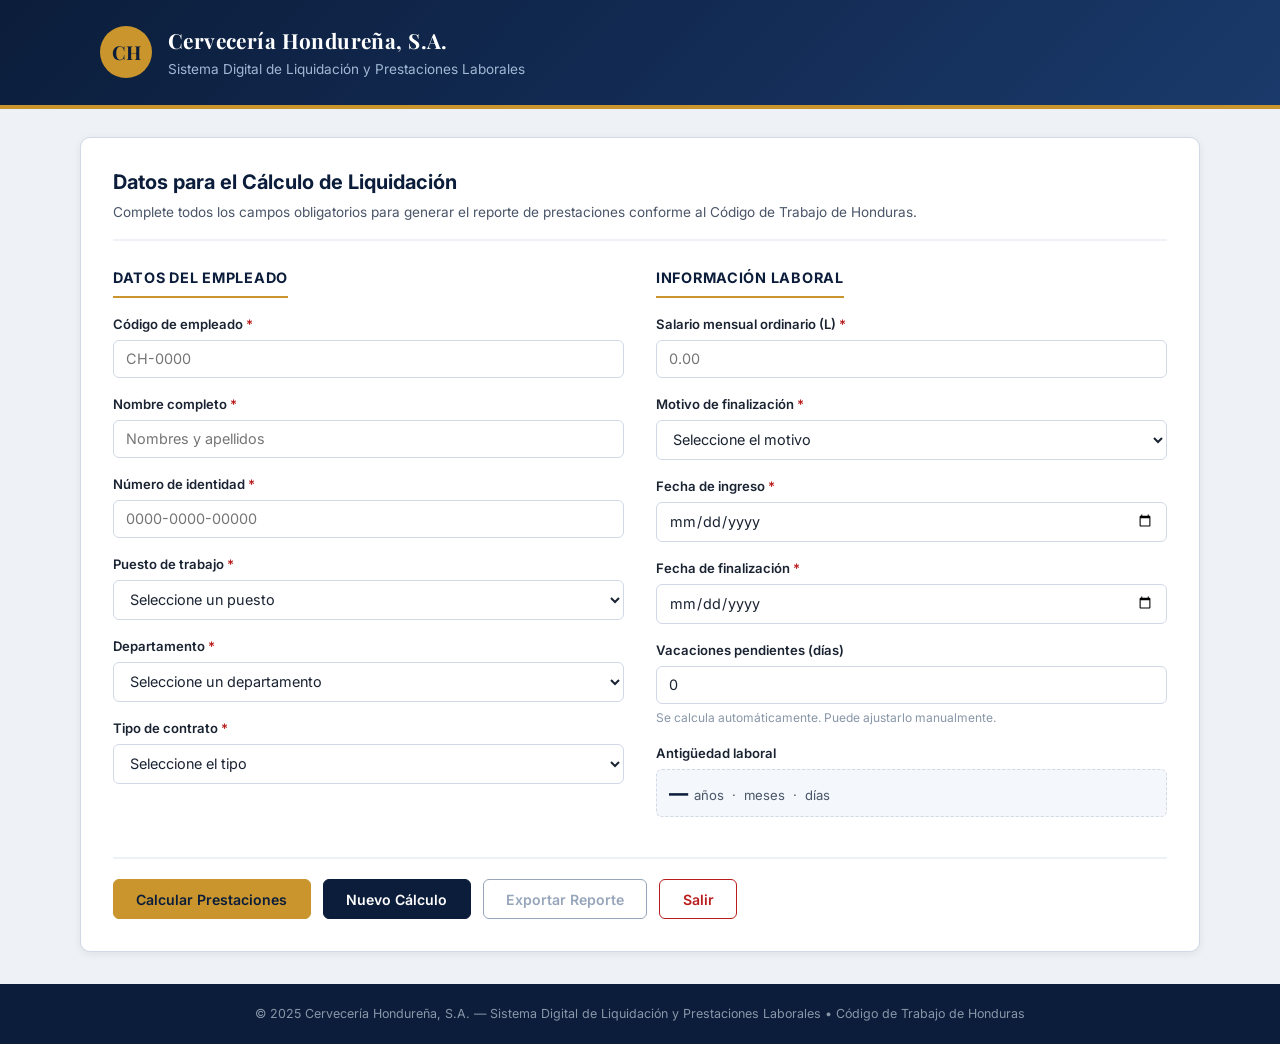
==== index.html @ f6d6a1b6 "feat: sistema completo de liquidación y prestaciones laborales" ====
<!DOCTYPE html>
<html lang="es">
<head>
  <meta charset="UTF-8">
  <meta name="viewport" content="width=device-width, initial-scale=1.0">
  <title>Sistema Digital de Liquidación y Prestaciones Laborales</title>
  <link rel="preconnect" href="https://fonts.googleapis.com">
  <link rel="preconnect" href="https://fonts.gstatic.com" crossorigin>
  <link href="https://fonts.googleapis.com/css2?family=Inter:wght@300;400;500;600;700;800&family=Playfair+Display:wght@600;700&display=swap" rel="stylesheet">
  <link rel="stylesheet" href="css/styles.css">
</head>
<body>

  <!-- ENCABEZADO CORPORATIVO -->
  <header class="header" id="header">
    <div class="container">
      <div class="header__inner">
        <div class="header__logo-area">
          <div class="header__logo-icon">CH</div>
          <div>
            <h1 class="header__company">Cervecería Hondureña, S.A.</h1>
            <p class="header__slogan">Sistema Digital de Liquidación y Prestaciones Laborales</p>
          </div>
        </div>
      </div>
    </div>
  </header>

  <main class="main container">

    <!-- FORMULARIO PRINCIPAL -->
    <section class="form-section" id="formSection">
      <div class="form-section__header">
        <h2>Datos para el Cálculo de Liquidación</h2>
        <p>Complete todos los campos obligatorios para generar el reporte de prestaciones conforme al Código de Trabajo de Honduras.</p>
      </div>

      <form id="liquidacionForm" novalidate>
        <div class="form-grid">

          <!-- COLUMNA 1: Datos del Empleado -->
          <div class="form-column">
            <h3 class="form-column__title">Datos del Empleado</h3>

            <div class="form-group">
              <label for="codigo">Código de empleado <span class="required">*</span></label>
              <input type="text" id="codigo" placeholder="CH-0000" required>
            </div>

            <div class="form-group">
              <label for="nombre">Nombre completo <span class="required">*</span></label>
              <input type="text" id="nombre" placeholder="Nombres y apellidos" required>
            </div>

            <div class="form-group">
              <label for="identidad">Número de identidad <span class="required">*</span></label>
              <input type="text" id="identidad" placeholder="0000-0000-00000" required>
            </div>

            <div class="form-group">
              <label for="puesto">Puesto de trabajo <span class="required">*</span></label>
              <select id="puesto" required>
                <option value="">Seleccione un puesto</option>
                <option value="Operador de Planta">Operador de Planta</option>
                <option value="Analista de Logística">Analista de Logística</option>
                <option value="Supervisor de Ventas">Supervisor de Ventas</option>
                <option value="Coordinador de Producción">Coordinador de Producción</option>
                <option value="Técnico de Mantenimiento">Técnico de Mantenimiento</option>
                <option value="Jefe de Distribución">Jefe de Distribución</option>
                <option value="Asistente Administrativo">Asistente Administrativo</option>
                <option value="Gerente de Planta">Gerente de Planta</option>
              </select>
            </div>

            <div class="form-group">
              <label for="departamento">Departamento <span class="required">*</span></label>
              <select id="departamento" required>
                <option value="">Seleccione un departamento</option>
                <option value="Producción">Producción</option>
                <option value="Distribución">Distribución</option>
                <option value="Administración">Administración</option>
                <option value="Ventas">Ventas</option>
                <option value="Recursos Humanos">Recursos Humanos</option>
                <option value="Logística">Logística</option>
              </select>
            </div>

            <div class="form-group">
              <label for="contrato">Tipo de contrato <span class="required">*</span></label>
              <select id="contrato" required>
                <option value="">Seleccione el tipo</option>
                <option value="Indefinido">Indefinido</option>
                <option value="Plazo Fijo">Plazo Fijo</option>
                <option value="Por Obra">Por Obra</option>
                <option value="Período de Prueba">Período de Prueba</option>
              </select>
            </div>
          </div>

          <!-- COLUMNA 2: Información Laboral -->
          <div class="form-column">
            <h3 class="form-column__title">Información Laboral</h3>

            <div class="form-group">
              <label for="salario">Salario mensual ordinario (L) <span class="required">*</span></label>
              <input type="number" id="salario" min="1" step="0.01" placeholder="0.00" required>
            </div>

            <div class="form-group">
              <label for="motivo">Motivo de finalización <span class="required">*</span></label>
              <select id="motivo" required>
                <option value="">Seleccione el motivo</option>
                <option value="Despido injustificado">Despido Injustificado</option>
                <option value="Renuncia">Renuncia Voluntaria</option>
                <option value="Mutuo acuerdo">Mutuo Acuerdo</option>
              </select>
            </div>

            <div class="form-group">
              <label for="fechaIngreso">Fecha de ingreso <span class="required">*</span></label>
              <input type="date" id="fechaIngreso" required>
            </div>

            <div class="form-group">
              <label for="fechaFin">Fecha de finalización <span class="required">*</span></label>
              <input type="date" id="fechaFin" required>
            </div>

            <div class="form-group">
              <label for="vacPendientes">Vacaciones pendientes (días)</label>
              <input type="number" id="vacPendientes" min="0" step="1" value="0" placeholder="0">
              <span class="form-help">Se calcula automáticamente. Puede ajustarlo manualmente.</span>
            </div>

            <div class="form-group">
              <label>Antigüedad laboral</label>
              <div class="antiguedad-display" id="antiguedadDisplay">
                <span class="antiguedad-display__value">—</span>
                <span class="antiguedad-display__label">años &nbsp;·&nbsp; meses &nbsp;·&nbsp; días</span>
              </div>
            </div>
          </div>
        </div>

        <!-- BARRA DE BOTONES -->
        <div class="form-actions">
          <button type="button" class="btn btn--primary" id="btnCalcular">Calcular Prestaciones</button>
          <button type="button" class="btn btn--secondary" id="btnNuevo">Nuevo Cálculo</button>
          <button type="button" class="btn btn--outline" id="btnExportar" disabled>Exportar Reporte</button>
          <button type="button" class="btn btn--danger" id="btnSalir">Salir</button>
        </div>
      </form>
    </section>

    <!-- REPORTE DE LIQUIDACIÓN -->
    <section class="reporte-section" id="reporteSection" style="display:none;">
      <div class="reporte" id="reporteContent">

        <!-- MEMBRETE / ENCABEZADO DEL REPORTE -->
        <div class="reporte__header">
          <div class="reporte__brand">
            <div class="reporte__logo">CH</div>
            <div>
              <h2>Cervecería Hondureña, S.A.</h2>
              <p>Liquidación de Prestaciones Laborales</p>
            </div>
          </div>
          <div class="reporte__folio" id="reporteFolio"></div>
        </div>

        <!-- DATOS DEL TRABAJADOR -->
        <div class="reporte__datos">
          <table class="reporte__table reporte__table--datos">
            <tr>
              <th>Código</th>
              <td id="rCodigo"></td>
              <th>Nombre</th>
              <td id="rNombre"></td>
            </tr>
            <tr>
              <th>Identidad</th>
              <td id="rIdentidad"></td>
              <th>Puesto</th>
              <td id="rPuesto"></td>
            </tr>
            <tr>
              <th>Departamento</th>
              <td id="rDepartamento"></td>
              <th>Contrato</th>
              <td id="rContrato"></td>
            </tr>
            <tr>
              <th>Motivo de finalización</th>
              <td id="rMotivo"></td>
              <th>Antigüedad</th>
              <td id="rAntiguedad"></td>
            </tr>
            <tr>
              <th>Salario Mensual</th>
              <td id="rSalario"></td>
              <th>Vac. pendientes</th>
              <td id="rVacPend"></td>
            </tr>
          </table>
        </div>

        <!-- DETALLE DE CÁLCULOS -->
        <div class="reporte__detalle">
          <h3 class="reporte__subtitle">Detalle de Prestaciones Calculadas</h3>
          <table class="reporte__table reporte__table--calc" id="tablaCalculos">
            <thead>
              <tr>
                <th style="width:40%;">Concepto</th>
                <th style="width:38%;">Fórmula aplicada</th>
                <th style="width:22%;">Monto (L)</th>
              </tr>
            </thead>
            <tbody id="tbodyCalculos">
              <!-- generado por JS -->
            </tbody>
            <tfoot>
              <tr class="reporte__total-row">
                <td colspan="2"><strong>TOTAL GENERAL</strong></td>
                <td id="totalGeneral"><strong>L 0.00</strong></td>
              </tr>
            </tfoot>
          </table>
        </div>

        <!-- PIE DE FIRMAS -->
        <div class="reporte__firmas">
          <div class="reporte__firma">
            <span class="reporte__linea"></span>
            <p>Firma del Empleado</p>
          </div>
          <div class="reporte__firma">
            <span class="reporte__linea"></span>
            <p>Firma del Representante Legal</p>
          </div>
          <div class="reporte__firma">
            <span class="reporte__linea"></span>
            <p>Sello de la Empresa</p>
          </div>
        </div>

      </div>

      <!-- BOTONES DEL REPORTE -->
      <div class="reporte__actions">
        <button type="button" class="btn btn--primary" onclick="window.print()">Imprimir Reporte</button>
        <button type="button" class="btn btn--outline" id="btnExportar2">Exportar como texto</button>
      </div>
    </section>

  </main>

  <!-- PIE DE PÁGINA -->
  <footer class="footer">
    <div class="container">
      <p>&copy; 2025 Cervecería Hondureña, S.A. &mdash; Sistema Digital de Liquidación y Prestaciones Laborales &bull; Código de Trabajo de Honduras</p>
    </div>
  </footer>

  <!-- MODAL DE CONFIRMACIÓN (OCULTO) -->
  <div class="modal-overlay" id="modalOverlay" style="display:none;">
    <div class="modal">
      <div class="modal__icon">&#9888;</div>
      <h3 class="modal__title" id="modalTitle">Confirmar</h3>
      <p class="modal__message" id="modalMessage">¿Está seguro de que desea continuar?</p>
      <div class="modal__actions">
        <button type="button" class="btn btn--secondary" id="modalCancel">Cancelar</button>
        <button type="button" class="btn btn--primary" id="modalConfirm">Aceptar</button>
      </div>
    </div>
  </div>

  <script src="js/script.js"></script>
</body>
</html>
---- css/styles.css ----
/* ===================================================================
   SISTEMA DIGITAL DE LIQUIDACIÓN Y PRESTACIONES LABORALES
   Cervecería Hondureña, S.A.
   Estilos corporativos — CSS3 puro
   =================================================================== */

/* ---- RESET & BASE ---- */
*,
*::before,
*::after {
  margin: 0;
  padding: 0;
  box-sizing: border-box;
}

html {
  font-size: 16px;
  scroll-behavior: smooth;
}

body {
  font-family: "Inter", system-ui, -apple-system, "Segoe UI", Roboto, Arial, sans-serif;
  background: #eef1f5;
  color: #1a2332;
  line-height: 1.6;
  min-height: 100vh;
  display: flex;
  flex-direction: column;
}

/* ---- VARIABLES ---- */
:root {
  --navy:       #0b1d3a;
  --navy-light: #1a3a6b;
  --gold:       #c9952c;
  --gold-light: #e8c468;
  --gold-bg:    #fdf6e3;
  --bg:         #eef1f5;
  --white:      #ffffff;
  --text:       #1a2332;
  --text-soft:  #4a5568;
  --text-muted: #8896a8;
  --border:     #d1d9e6;
  --danger:     #b91c1c;
  --success:    #1e7e34;
  --radius:     10px;
  --shadow:     0 2px 8px rgba(0,0,0,.07);
  --shadow-lg:  0 8px 30px rgba(0,0,0,.10);
}

/* ---- CONTAINER ---- */
.container {
  width: 100%;
  max-width: 1120px;
  margin: 0 auto;
  padding: 0 1.25rem;
}

/* ---- HEADER ---- */
.header {
  background: linear-gradient(135deg, #0b1d3a 0%, #122a52 50%, #1a3a6b 100%);
  color: #fff;
  padding: 1.5rem 0;
  border-bottom: 4px solid var(--gold);
}

.header__inner {
  display: flex;
  align-items: center;
  justify-content: space-between;
}

.header__logo-area {
  display: flex;
  align-items: center;
  gap: 1rem;
}

.header__logo-icon {
  width: 52px;
  height: 52px;
  background: var(--gold);
  color: var(--navy);
  font-family: "Playfair Display", Georgia, serif;
  font-weight: 700;
  font-size: 1.2rem;
  display: flex;
  align-items: center;
  justify-content: center;
  border-radius: 50%;
  flex-shrink: 0;
}

.header__company {
  font-family: "Playfair Display", Georgia, serif;
  font-size: 1.3rem;
  font-weight: 700;
  letter-spacing: .02em;
}

.header__slogan {
  font-size: .85rem;
  color: #a0b8d4;
  font-weight: 400;
  margin-top: .1rem;
}

/* ---- MAIN ---- */
.main {
  flex: 1;
  padding: 1.75rem 1.25rem 2rem;
  max-width: 1160px;
}

/* ---- FORM SECTION ---- */
.form-section {
  background: var(--white);
  border-radius: var(--radius);
  box-shadow: var(--shadow);
  border: 1px solid var(--border);
  padding: 1.75rem 2rem 2rem;
}

.form-section__header {
  margin-bottom: 1.5rem;
  padding-bottom: 1rem;
  border-bottom: 2px solid #eef1f5;
}

.form-section__header h2 {
  font-size: 1.25rem;
  font-weight: 700;
  color: var(--navy);
}

.form-section__header p {
  font-size: .85rem;
  color: var(--text-soft);
  margin-top: .25rem;
}

/* ---- FORM GRID ---- */
.form-grid {
  display: grid;
  grid-template-columns: 1fr 1fr;
  gap: 2rem;
}

.form-column__title {
  font-size: .9rem;
  font-weight: 700;
  color: var(--navy);
  text-transform: uppercase;
  letter-spacing: .05em;
  margin-bottom: 1rem;
  padding-bottom: .4rem;
  border-bottom: 2px solid var(--gold);
  display: inline-block;
}

/* ---- FORM GROUP ---- */
.form-group {
  margin-bottom: 1rem;
}

.form-group label {
  display: block;
  font-size: .82rem;
  font-weight: 600;
  color: var(--text);
  margin-bottom: .3rem;
}

.required { color: var(--danger); }

.form-group input,
.form-group select {
  width: 100%;
  padding: .6rem .75rem;
  font-size: .9rem;
  font-family: inherit;
  color: var(--text);
  background: var(--white);
  border: 1.5px solid var(--border);
  border-radius: 6px;
  transition: border-color .2s, box-shadow .2s;
  outline: none;
}

.form-group input:focus,
.form-group select:focus {
  border-color: var(--gold);
  box-shadow: 0 0 0 3px rgba(201, 149, 44, .15);
}

.form-group input.error,
.form-group select.error {
  border-color: var(--danger);
  box-shadow: 0 0 0 3px rgba(185, 28, 28, .12);
}

.form-help {
  display: block;
  font-size: .75rem;
  color: var(--text-muted);
  margin-top: .25rem;
}

/* ---- ANTIGÜEDAD DISPLAY ---- */
.antiguedad-display {
  background: #f4f7fb;
  border: 1.5px dashed var(--border);
  border-radius: 6px;
  padding: .5rem .75rem;
  display: flex;
  align-items: baseline;
  gap: .4rem;
}

.antiguedad-display__value {
  font-size: 1.2rem;
  font-weight: 800;
  color: var(--navy);
}

.antiguedad-display__label {
  font-size: .82rem;
  color: var(--text-soft);
}

/* ---- BUTTONS ---- */
.btn {
  display: inline-flex;
  align-items: center;
  justify-content: center;
  gap: .4rem;
  padding: .65rem 1.4rem;
  font-family: inherit;
  font-size: .88rem;
  font-weight: 600;
  border-radius: 6px;
  border: 1.5px solid transparent;
  cursor: pointer;
  transition: background .2s, border-color .2s, opacity .2s, transform .1s;
  user-select: none;
}

.btn:active {
  transform: scale(.97);
}

.btn--primary {
  background: var(--gold);
  color: var(--navy);
  border-color: var(--gold);
}

.btn--primary:hover {
  background: #d4a53a;
  border-color: #d4a53a;
}

.btn--secondary {
  background: var(--navy);
  color: #fff;
  border-color: var(--navy);
}

.btn--secondary:hover {
  background: #122a52;
}

.btn--outline {
  background: transparent;
  color: var(--navy-light);
  border-color: var(--navy-light);
}

.btn--outline:hover {
  background: #f0f4fa;
}

.btn--danger {
  background: transparent;
  color: var(--danger);
  border-color: var(--danger);
}

.btn--danger:hover {
  background: #fef2f2;
}

.btn:disabled {
  opacity: .45;
  cursor: not-allowed;
  transform: none;
}

.form-actions {
  display: flex;
  flex-wrap: wrap;
  gap: .75rem;
  margin-top: 1.5rem;
  padding-top: 1.25rem;
  border-top: 2px solid #eef1f5;
}

/* ---- REPORTE ---- */
.reporte-section {
  margin-top: 2rem;
}

.reporte {
  background: var(--white);
  border-radius: var(--radius);
  box-shadow: var(--shadow-lg);
  border: 1px solid var(--border);
  padding: 2rem 2.25rem;
}

.reporte__header {
  display: flex;
  justify-content: space-between;
  align-items: center;
  gap: 1rem;
  padding-bottom: 1.25rem;
  margin-bottom: 1.25rem;
  border-bottom: 3px double var(--gold);
}

.reporte__brand {
  display: flex;
  align-items: center;
  gap: 1rem;
}

.reporte__logo {
  width: 56px;
  height: 56px;
  background: var(--gold);
  color: var(--navy);
  font-family: "Playfair Display", Georgia, serif;
  font-weight: 700;
  font-size: 1.3rem;
  display: flex;
  align-items: center;
  justify-content: center;
  border-radius: 50%;
  flex-shrink: 0;
}

.reporte__brand h2 {
  font-family: "Playfair Display", Georgia, serif;
  font-size: 1.15rem;
  font-weight: 700;
  color: var(--navy);
}

.reporte__brand p {
  font-size: .8rem;
  color: var(--text-soft);
}

.reporte__folio {
  font-size: .78rem;
  color: var(--text-muted);
  text-align: right;
  white-space: nowrap;
}

/* ---- TABLAS DEL REPORTE ---- */
.reporte__table {
  width: 100%;
  border-collapse: collapse;
  font-size: .85rem;
}

.reporte__table--datos th,
.reporte__table--datos td {
  padding: .35rem .6rem;
  text-align: left;
  vertical-align: top;
}

.reporte__table--datos th {
  font-weight: 600;
  color: var(--text-muted);
  width: 14%;
}

.reporte__table--datos td {
  color: var(--text);
  font-weight: 500;
  width: 36%;
}

.reporte__datos {
  margin-bottom: 1.5rem;
  padding-bottom: 1rem;
  border-bottom: 1px solid #eef1f5;
}

.reporte__subtitle {
  font-size: 1rem;
  font-weight: 700;
  color: var(--navy);
  margin-bottom: .75rem;
}

.reporte__table--calc {
  border: 1px solid var(--border);
  border-radius: 6px;
  overflow: hidden;
}

.reporte__table--calc thead {
  background: var(--navy);
  color: #fff;
}

.reporte__table--calc th {
  padding: .6rem .75rem;
  font-size: .78rem;
  font-weight: 600;
  text-transform: uppercase;
  letter-spacing: .04em;
  text-align: left;
}

.reporte__table--calc td {
  padding: .55rem .75rem;
  border-bottom: 1px solid #eef1f5;
  vertical-align: top;
}

.reporte__table--calc tbody tr:last-child td {
  border-bottom: none;
}

.reporte__table--calc tbody tr:hover {
  background: #fafbfc;
}

.reporte__total-row td {
  background: var(--gold-bg);
  font-size: .95rem;
  padding: .65rem .75rem;
  border-top: 2px solid var(--gold);
  color: var(--navy);
}

.reporte__total-row td:last-child {
  font-size: 1.1rem;
}

/* ---- FIRMAS ---- */
.reporte__firmas {
  display: grid;
  grid-template-columns: repeat(3, 1fr);
  gap: 2rem;
  margin-top: 2.5rem;
  padding-top: 1rem;
}

.reporte__firma {
  text-align: center;
}

.reporte__linea {
  display: block;
  border-top: 1.5px solid var(--text);
  margin-bottom: .4rem;
  width: 80%;
  margin-left: auto;
  margin-right: auto;
}

.reporte__firma p {
  font-size: .78rem;
  color: var(--text-soft);
}

.reporte__actions {
  display: flex;
  flex-wrap: wrap;
  gap: .75rem;
  margin-top: 1.25rem;
  justify-content: flex-end;
}

/* ---- FOOTER ---- */
.footer {
  background: var(--navy);
  color: #8896a8;
  text-align: center;
  padding: 1.25rem 0;
  font-size: .78rem;
  margin-top: auto;
}

/* ---- MODAL ---- */
.modal-overlay {
  position: fixed;
  inset: 0;
  background: rgba(0, 0, 0, .45);
  display: flex;
  align-items: center;
  justify-content: center;
  z-index: 999;
  padding: 1rem;
}

.modal {
  background: var(--white);
  border-radius: var(--radius);
  padding: 2rem 2.25rem 1.5rem;
  max-width: 420px;
  width: 100%;
  box-shadow: var(--shadow-lg);
  text-align: center;
}

.modal__icon {
  font-size: 2.5rem;
  margin-bottom: .5rem;
}

.modal__title {
  font-size: 1.15rem;
  font-weight: 700;
  color: var(--navy);
  margin-bottom: .5rem;
}

.modal__message {
  font-size: .9rem;
  color: var(--text-soft);
  margin-bottom: 1.5rem;
}

.modal__actions {
  display: flex;
  gap: .75rem;
  justify-content: center;
}

/* ---- PRINT ---- */
@media print {
  body {
    background: #fff;
  }

  .header,
  .form-section,
  .form-actions,
  .reporte__actions,
  .footer {
    display: none !important;
  }

  .reporte-section {
    display: block !important;
    margin: 0;
    padding: 0;
  }

  .reporte {
    box-shadow: none;
    border: none;
    padding: .5in;
  }

  .reporte__table--calc thead {
    background: #0b1d3a !important;
    color: #fff !important;
    -webkit-print-color-adjust: exact;
    print-color-adjust: exact;
  }

  .reporte__total-row td {
    background: #fdf6e3 !important;
    -webkit-print-color-adjust: exact;
    print-color-adjust: exact;
  }
}

/* ---- RESPONSIVE ---- */
@media (max-width: 820px) {
  .form-grid {
    grid-template-columns: 1fr;
    gap: 1rem;
  }

  .reporte {
    padding: 1.25rem;
  }

  .reporte__firmas {
    grid-template-columns: 1fr 1fr;
  }

  .form-actions {
    flex-direction: column;
  }

  .form-actions .btn {
    width: 100%;
  }
}

@media (max-width: 540px) {
  .header__company {
    font-size: 1rem;
  }

  .header__slogan {
    font-size: .75rem;
  }

  .header__logo-icon {
    width: 42px;
    height: 42px;
    font-size: 1rem;
  }

  .form-section {
    padding: 1rem;
  }

  .reporte__header {
    flex-direction: column;
    align-items: flex-start;
  }

  .reporte__firmas {
    grid-template-columns: 1fr;
    gap: 1.25rem;
  }

  .reporte__table--calc th,
  .reporte__table--calc td {
    font-size: .75rem;
    padding: .4rem .5rem;
  }
}
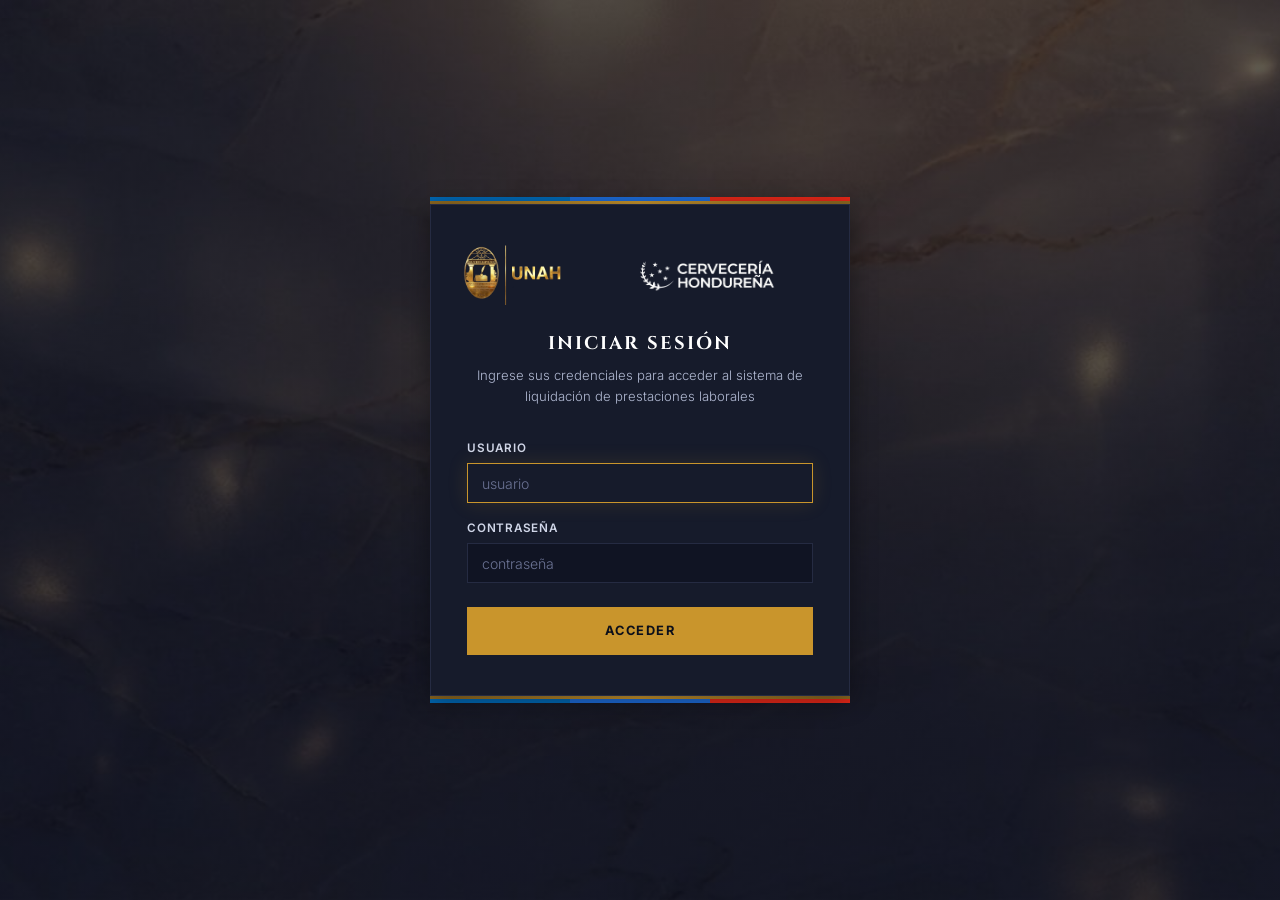
==== commit b2ed8c7f: "Mejora interfaz: diseño BMW M, modo oscuro, login, patrocinadores, animaciones" ====
--- a/index.html
+++ b/index.html
@@ -1,30 +1,50 @@
 <!DOCTYPE html>
-<html lang="es">
+<html lang="es" data-theme="dark">
 <head>
   <meta charset="UTF-8">
   <meta name="viewport" content="width=device-width, initial-scale=1.0">
   <title>Sistema Digital de Liquidación y Prestaciones Laborales</title>
   <link rel="preconnect" href="https://fonts.googleapis.com">
   <link rel="preconnect" href="https://fonts.gstatic.com" crossorigin>
-  <link href="https://fonts.googleapis.com/css2?family=Inter:wght@300;400;500;600;700;800&family=Playfair+Display:wght@600;700&display=swap" rel="stylesheet">
+  <link href="https://fonts.googleapis.com/css2?family=Cinzel:wght@600;700&family=Inter:wght@300;400;600;700;800&display=swap" rel="stylesheet">
   <link rel="stylesheet" href="css/styles.css">
+  <script>if (localStorage.getItem("ch-logged") !== "true") { window.location.replace("login.html"); }</script>
 </head>
 <body>
+
+  <!-- M STRIPE DIVIDER (TOP) -->
+  <div class="m-stripe">
+    <span></span><span></span><span></span>
+  </div>
+
+  <!-- GOLD ACCENT BAR -->
+  <div class="gold-bar"></div>
 
   <!-- ENCABEZADO CORPORATIVO -->
   <header class="header" id="header">
     <div class="container">
       <div class="header__inner">
-        <div class="header__logo-area">
-          <div class="header__logo-icon">CH</div>
-          <div>
-            <h1 class="header__company">Cervecería Hondureña, S.A.</h1>
-            <p class="header__slogan">Sistema Digital de Liquidación y Prestaciones Laborales</p>
-          </div>
+        <div class="header__left">
+          <a href="https://www.unah.edu.hn" target="_blank" rel="noopener">
+            <img src="img/logo_UNAH.png" alt="UNAH" class="header__logo-img">
+          </a>
+        </div>
+        <div class="header__center">
+          <h1 class="header__company">Cervecería Hondureña, S.A.</h1>
+          <p class="header__slogan">Sistema Digital de Liquidación y Prestaciones Laborales</p>
+        </div>
+        <div class="header__right">
+          <a href="https://www.cerveceriahondurena.com" target="_blank" rel="noopener">
+            <img src="img/logo_ceververia_piepagina.png" alt="Cervecería Hondureña" class="header__logo-img">
+          </a>
+          <button class="btn btn--outline header__logout" id="btnLogout">Cerrar Sesión</button>
         </div>
       </div>
     </div>
   </header>
+
+  <!-- GOLD ACCENT BAR -->
+  <div class="gold-bar"></div>
 
   <main class="main container">
 
@@ -159,7 +179,7 @@
         <!-- MEMBRETE / ENCABEZADO DEL REPORTE -->
         <div class="reporte__header">
           <div class="reporte__brand">
-            <div class="reporte__logo">CH</div>
+            <img src="img/logocerveria.png" alt="CH" class="reporte__logo-img">
             <div>
               <h2>Cervecería Hondureña, S.A.</h2>
               <p>Liquidación de Prestaciones Laborales</p>
@@ -254,10 +274,34 @@
 
   </main>
 
+  <!-- GOLD ACCENT BAR -->
+  <div class="gold-bar"></div>
+
+  <!-- PATROCINADORES -->
+  <section class="sponsors">
+    <div class="container">
+      <h3 class="sponsors__title">Patrocinado por</h3>
+      <div class="sponsors__grid">
+        <a href="https://www.unah.edu.hn" target="_blank" rel="noopener" class="sponsor-card">
+          <img src="img/logo_UNAH_piepagina.png" alt="UNAH" class="sponsor-card__img">
+        </a>
+        <a href="https://www.cerveceriahondurena.com" target="_blank" rel="noopener" class="sponsor-card">
+          <img src="img/logo_ceververia_piepagina.png" alt="Cervecería Hondureña" class="sponsor-card__img">
+        </a>
+        <a href="https://www.instagram.com/fceac.unah/?hl=es" target="_blank" rel="noopener" class="sponsor-card">
+          <img src="img/logo_facultada.png" alt="Facultad" class="sponsor-card__img">
+        </a>
+        <a href="https://www.instagram.com/infoadminunah/" target="_blank" rel="noopener" class="sponsor-card">
+          <img src="img/logo_carrera.png" alt="Carrera" class="sponsor-card__img">
+        </a>
+      </div>
+    </div>
+  </section>
+
   <!-- PIE DE PÁGINA -->
   <footer class="footer">
     <div class="container">
-      <p>&copy; 2025 Cervecería Hondureña, S.A. &mdash; Sistema Digital de Liquidación y Prestaciones Laborales &bull; Código de Trabajo de Honduras</p>
+      <p>&copy; 2025 Cervecería Hondureña, S.A. — Sistema Digital de Liquidación y Prestaciones Laborales • Código de Trabajo de Honduras</p>
     </div>
   </footer>
 
--- a/css/styles.css
+++ b/css/styles.css
@@ -1,10 +1,8 @@
 /* ===================================================================
    SISTEMA DIGITAL DE LIQUIDACIÓN Y PRESTACIONES LABORALES
-   Cervecería Hondureña, S.A.
-   Estilos corporativos — CSS3 puro
+   Cervecería Hondureña, S.A. — Diseño de Alto Contraste
    =================================================================== */
 
-/* ---- RESET & BASE ---- */
 *,
 *::before,
 *::after {
@@ -18,37 +16,123 @@
   scroll-behavior: smooth;
 }
 
+/* ==================================================================
+   THEME: DARK (default) & LIGHT
+   ================================================================== */
+:root {
+  --font-display: 'Cinzel', Georgia, serif;
+  --font-body:    Inter, system-ui, -apple-system, "Segoe UI", Roboto, Arial, sans-serif;
+  --bg-page:          #0c0f1a;
+  --bg-overlay:       rgba(0, 0, 0, 0.78);
+  --surface-card:     #161b2b;
+  --surface-soft:     #101423;
+  --surface-elevated: #1f2540;
+  --hairline:         #252b42;
+  --hairline-light:   #323a56;
+  --ink:              #ffffff;
+  --ink-soft:         #e8ecf4;
+  --body:             #b0b8d1;
+  --body-strong:      #d0d6e8;
+  --muted:            #6b7394;
+  --accent-gold:      #c9952c;
+  --accent-gold-dim:  #8a6620;
+  --accent-blue:      #1c69d4;
+  --accent-red:       #e22718;
+  --danger:           #e22718;
+  --success:          #0fa336;
+  --input-bg:         #101423;
+  --logo-bg:          rgba(255, 255, 255, 0.08);
+  --logo-border:      rgba(255, 255, 255, 0.12);
+  --logo-bg-hover:    rgba(255, 255, 255, 0.14);
+  --shadow-card:      0 4px 24px rgba(0, 0, 0, 0.4);
+  --glow-gold:        0 0 20px rgba(201, 149, 44, 0.15);
+  --scrollbar-track:  #161b2b;
+  --scrollbar-thumb:  #252b42;
+  --btn-primary-bg:   var(--accent-gold);
+  --btn-primary-text: #0c0f1a;
+  --btn-primary-hover:#dbaa38;
+}
+
+[data-theme="light"] {
+  --bg-page:          #f0f2f5;
+  --bg-overlay:       rgba(255, 255, 255, 0.3);
+  --surface-card:     #ffffff;
+  --surface-soft:     #f8f9fb;
+  --surface-elevated: #e8ebf0;
+  --hairline:         #d0d5dd;
+  --hairline-light:   #e0e4ea;
+  --ink:              #0b1d3a;
+  --ink-soft:         #1a2a4a;
+  --body:             #475467;
+  --body-strong:      #1d2939;
+  --muted:            #98a2b3;
+  --accent-gold:      #c9952c;
+  --accent-gold-dim:  #a67a20;
+  --accent-blue:      #1c69d4;
+  --accent-red:       #d92d20;
+  --danger:           #d92d20;
+  --success:          #079455;
+  --input-bg:         #ffffff;
+  --logo-bg:          rgba(0, 0, 0, 0.04);
+  --logo-border:      rgba(0, 0, 0, 0.08);
+  --logo-bg-hover:    rgba(0, 0, 0, 0.08);
+  --shadow-card:      0 1px 4px rgba(0, 0, 0, 0.08), 0 1px 2px rgba(0, 0, 0, 0.04);
+  --glow-gold:        none;
+  --scrollbar-track:  #e8ebf0;
+  --scrollbar-thumb:  #d0d5dd;
+  --btn-primary-bg:   var(--accent-gold);
+  --btn-primary-text: #ffffff;
+  --btn-primary-hover:#dbaa38;
+}
+
+[data-theme="light"] body {
+  background: #f0f2f5;
+}
+
+[data-theme="light"] body::before {
+  opacity: 0.12;
+}
+}
+
+/* ---- SCROLLBAR ---- */
+::-webkit-scrollbar { width: 8px; }
+::-webkit-scrollbar-track { background: var(--scrollbar-track); }
+::-webkit-scrollbar-thumb { background: var(--scrollbar-thumb); border-radius: 0; }
+::-webkit-scrollbar-thumb:hover { background: var(--muted); }
+
+/* ---- BASE ---- */
 body {
-  font-family: "Inter", system-ui, -apple-system, "Segoe UI", Roboto, Arial, sans-serif;
-  background: #eef1f5;
-  color: #1a2332;
+  font-family: var(--font-body);
+  background: #0a1024;
+  color: var(--body);
   line-height: 1.6;
   min-height: 100vh;
   display: flex;
   flex-direction: column;
-}
-
-/* ---- VARIABLES ---- */
-:root {
-  --navy:       #0b1d3a;
-  --navy-light: #1a3a6b;
-  --gold:       #c9952c;
-  --gold-light: #e8c468;
-  --gold-bg:    #fdf6e3;
-  --bg:         #eef1f5;
-  --white:      #ffffff;
-  --text:       #1a2332;
-  --text-soft:  #4a5568;
-  --text-muted: #8896a8;
-  --border:     #d1d9e6;
-  --danger:     #b91c1c;
-  --success:    #1e7e34;
-  --radius:     10px;
-  --shadow:     0 2px 8px rgba(0,0,0,.07);
-  --shadow-lg:  0 8px 30px rgba(0,0,0,.10);
-}
-
-/* ---- CONTAINER ---- */
+  transition: background 0.35s ease, color 0.35s ease;
+}
+
+body::before {
+  content: "";
+  position: fixed;
+  inset: 0;
+  z-index: 0;
+  background:
+    linear-gradient(rgba(10, 16, 36, 0.65), rgba(10, 16, 36, 0.75)),
+    url("../img/fondo.png") center / cover no-repeat fixed;
+  pointer-events: none;
+}
+
+body > * {
+  position: relative;
+  z-index: 1;
+}
+
+::selection {
+  background: var(--accent-gold);
+  color: #fff;
+}
+
 .container {
   width: 100%;
   max-width: 1120px;
@@ -56,87 +140,250 @@
   padding: 0 1.25rem;
 }
 
-/* ---- HEADER ---- */
+/* ==================================================================
+   M STRIPE DIVIDER
+   ================================================================== */
+.m-stripe {
+  height: 4px;
+  display: flex;
+}
+
+.m-stripe span {
+  flex: 1;
+}
+
+.m-stripe span:nth-child(1) { background: #0066b1; }
+.m-stripe span:nth-child(2) { background: #1c69d4; }
+.m-stripe span:nth-child(3) { background: #e22718; }
+
+/* ==================================================================
+   GOLD ACCENT BAR
+   ================================================================== */
+.gold-bar {
+  height: 3px;
+  background: linear-gradient(90deg, var(--accent-gold-dim), var(--accent-gold), var(--accent-gold-dim));
+}
+
+/* ==================================================================
+   HEADER
+   ================================================================== */
 .header {
-  background: linear-gradient(135deg, #0b1d3a 0%, #122a52 50%, #1a3a6b 100%);
-  color: #fff;
-  padding: 1.5rem 0;
-  border-bottom: 4px solid var(--gold);
+  background: var(--surface-card);
+  border-bottom: 1px solid var(--hairline);
+  padding: 0.75rem 0;
+  transition: background 0.35s, border-color 0.35s;
 }
 
 .header__inner {
   display: flex;
   align-items: center;
   justify-content: space-between;
-}
-
-.header__logo-area {
+  gap: 1rem;
+}
+
+.header__left,
+.header__right {
   display: flex;
   align-items: center;
-  gap: 1rem;
-}
-
-.header__logo-icon {
-  width: 52px;
-  height: 52px;
-  background: var(--gold);
-  color: var(--navy);
-  font-family: "Playfair Display", Georgia, serif;
+  gap: 0.75rem;
+}
+
+.header__logo-img {
+  width: auto;
+  height: 80px;
+  display: block;
+  filter: brightness(0.9);
+  transition: filter 0.3s ease, transform 0.3s ease;
+  object-fit: contain;
+}
+
+.header__logo-img:hover {
+  filter: brightness(1);
+  transform: scale(1.04);
+}
+
+.header__center {
+  text-align: center;
+  flex: 1;
+}
+
+.header__company {
+  font-family: var(--font-display);
   font-weight: 700;
-  font-size: 1.2rem;
+  font-size: 1.15rem;
+  text-transform: uppercase;
+  letter-spacing: 2px;
+  color: var(--ink);
+  line-height: 1.3;
+  transition: color 0.35s;
+}
+
+.header__slogan {
+  font-size: 0.72rem;
+  font-weight: 300;
+  color: var(--muted);
+  letter-spacing: 0.5px;
+  margin-top: 0.1rem;
+  transition: color 0.35s;
+}
+
+/* ---- LOGOUT ---- */
+.header__logout {
+  font-size: 0.6rem;
+  padding: 0.25rem 0.65rem;
+  height: 26px;
+  letter-spacing: 0.5px;
+  border-width: 1px;
+  flex-shrink: 0;
+}
+
+/* ==================================================================
+   MAIN
+   ================================================================== */
+.main {
+  flex: 1;
+  padding: 2rem 1.25rem 2.5rem;
+  max-width: 1160px;
+}
+
+/* ==================================================================
+   LOGIN
+   ================================================================== */
+.login-section {
+  flex: 1;
   display: flex;
   align-items: center;
   justify-content: center;
-  border-radius: 50%;
-  flex-shrink: 0;
-}
-
-.header__company {
-  font-family: "Playfair Display", Georgia, serif;
-  font-size: 1.3rem;
+  padding: 3rem 1.25rem;
+}
+
+.login-card {
+  width: 100%;
+  max-width: 420px;
+  background: var(--surface-card);
+  border: 1px solid var(--hairline);
+  padding: 2.5rem 2.25rem;
+  box-shadow: var(--shadow-card);
+  animation: fadeSlideUp 0.5s ease both;
+  transition: background 0.35s, border-color 0.35s;
+}
+
+.login-card__header {
+  text-align: center;
+  margin-bottom: 2rem;
+}
+
+.login-card__logos {
+  display: flex;
+  align-items: center;
+  justify-content: center;
+  gap: 1.5rem;
+  margin-bottom: 1.5rem;
+}
+
+.login-card__logo {
+  height: 60px;
+  width: auto;
+  object-fit: contain;
+}
+
+.login-card__title {
+  font-family: var(--font-display);
+  font-size: 1.15rem;
   font-weight: 700;
-  letter-spacing: .02em;
-}
-
-.header__slogan {
-  font-size: .85rem;
-  color: #a0b8d4;
+  text-transform: uppercase;
+  letter-spacing: 2px;
+  color: var(--ink);
+  margin-bottom: 0.4rem;
+  transition: color 0.35s;
+}
+
+.login-card__desc {
+  font-size: 0.82rem;
+  font-weight: 300;
+  color: var(--body);
+  transition: color 0.35s;
+}
+
+.login-form {
+  display: flex;
+  flex-direction: column;
+  gap: 1rem;
+}
+
+.login-form .form-group {
+  margin-bottom: 0;
+}
+
+.login-form__btn {
+  width: 100%;
+  margin-top: 0.5rem;
+}
+
+.login-error {
+  font-size: 0.82rem;
+  color: var(--accent-red);
   font-weight: 400;
-  margin-top: .1rem;
-}
-
-/* ---- MAIN ---- */
-.main {
-  flex: 1;
-  padding: 1.75rem 1.25rem 2rem;
-  max-width: 1160px;
-}
-
-/* ---- FORM SECTION ---- */
+  text-align: center;
+  padding: 0.4rem 0;
+}
+
+/* ==================================================================
+   FORM SECTION
+   ================================================================== */
 .form-section {
-  background: var(--white);
-  border-radius: var(--radius);
-  box-shadow: var(--shadow);
-  border: 1px solid var(--border);
-  padding: 1.75rem 2rem 2rem;
+  background: var(--surface-card);
+  border: 1px solid var(--hairline);
+  padding: 2rem 2.25rem 2.25rem;
+  box-shadow: var(--shadow-card);
+  transition: background 0.35s, border-color 0.35s, box-shadow 0.35s, transform 0.3s ease;
+  animation: fadeSlideUp 0.5s ease both;
+}
+
+.form-section:hover {
+  border-color: var(--hairline-light);
+  box-shadow: var(--shadow-card), 0 0 0 1px rgba(201, 149, 44, 0.05);
+}
+
+@keyframes fadeSlideUp {
+  from { opacity: 0; transform: translateY(16px); }
+  to   { opacity: 1; transform: translateY(0); }
 }
 
 .form-section__header {
   margin-bottom: 1.5rem;
   padding-bottom: 1rem;
-  border-bottom: 2px solid #eef1f5;
+  border-bottom: 1px solid var(--hairline);
+  transition: border-color 0.35s;
 }
 
 .form-section__header h2 {
-  font-size: 1.25rem;
+  font-family: var(--font-display);
+  font-size: 1.3rem;
   font-weight: 700;
-  color: var(--navy);
+  text-transform: uppercase;
+  letter-spacing: 1.5px;
+  color: var(--ink);
+  transition: color 0.35s;
+}
+
+.form-section__header h2::before {
+  content: "";
+  display: inline-block;
+  width: 4px;
+  height: 1.1em;
+  background: var(--accent-gold);
+  margin-right: 0.65rem;
+  vertical-align: middle;
 }
 
 .form-section__header p {
-  font-size: .85rem;
-  color: var(--text-soft);
-  margin-top: .25rem;
+  font-size: 0.82rem;
+  font-weight: 300;
+  color: var(--body);
+  margin-top: 0.3rem;
+  margin-left: calc(4px + 0.65rem);
+  transition: color 0.35s;
 }
 
 /* ---- FORM GRID ---- */
@@ -147,15 +394,16 @@
 }
 
 .form-column__title {
-  font-size: .9rem;
+  font-size: 0.75rem;
   font-weight: 700;
-  color: var(--navy);
   text-transform: uppercase;
-  letter-spacing: .05em;
+  letter-spacing: 2px;
+  color: var(--accent-gold);
   margin-bottom: 1rem;
-  padding-bottom: .4rem;
-  border-bottom: 2px solid var(--gold);
-  display: inline-block;
+  padding-bottom: 0.5rem;
+  border-bottom: 1px solid var(--hairline);
+  display: block;
+  transition: color 0.35s, border-color 0.35s;
 }
 
 /* ---- FORM GROUP ---- */
@@ -165,133 +413,219 @@
 
 .form-group label {
   display: block;
-  font-size: .82rem;
+  font-size: 0.73rem;
   font-weight: 600;
-  color: var(--text);
-  margin-bottom: .3rem;
-}
-
-.required { color: var(--danger); }
+  color: var(--body-strong);
+  text-transform: uppercase;
+  letter-spacing: 0.75px;
+  margin-bottom: 0.35rem;
+  transition: color 0.35s;
+}
+
+.required { color: var(--accent-red); }
 
 .form-group input,
 .form-group select {
   width: 100%;
-  padding: .6rem .75rem;
-  font-size: .9rem;
+  padding: 0.65rem 0.875rem;
+  font-size: 0.88rem;
   font-family: inherit;
-  color: var(--text);
-  background: var(--white);
-  border: 1.5px solid var(--border);
-  border-radius: 6px;
-  transition: border-color .2s, box-shadow .2s;
+  font-weight: 400;
+  color: var(--ink);
+  background: var(--input-bg);
+  border: 1px solid var(--hairline);
+  border-radius: 0;
+  transition: background 0.3s, border-color 0.3s, color 0.3s, box-shadow 0.3s, transform 0.2s;
   outline: none;
+  appearance: none;
+  -webkit-appearance: none;
+}
+
+.form-group input:hover,
+.form-group select:hover {
+  border-color: var(--muted);
+}
+
+.form-group select {
+  background-image: url("data:image/svg+xml,%3Csvg xmlns='http://www.w3.org/2000/svg' width='10' height='6'%3E%3Cpath d='M0 0l5 6 5-6z' fill='%236b7394'/%3E%3C/svg%3E");
+  background-repeat: no-repeat;
+  background-position: right 0.875rem center;
+  padding-right: 2rem;
+}
+
+[data-theme="light"] .form-group select {
+  background-image: url("data:image/svg+xml,%3Csvg xmlns='http://www.w3.org/2000/svg' width='10' height='6'%3E%3Cpath d='M0 0l5 6 5-6z' fill='%2398a2b3'/%3E%3C/svg%3E");
+}
+
+.form-group input::placeholder {
+  color: var(--muted);
+  font-weight: 300;
 }
 
 .form-group input:focus,
 .form-group select:focus {
-  border-color: var(--gold);
-  box-shadow: 0 0 0 3px rgba(201, 149, 44, .15);
+  border-color: var(--accent-gold);
+  box-shadow: var(--glow-gold);
+  background: var(--surface-card);
+}
+
+[data-theme="light"] .form-group input:focus,
+[data-theme="light"] .form-group select:focus {
+  background: #fff;
+  box-shadow: 0 0 0 3px rgba(201, 149, 44, 0.12);
 }
 
 .form-group input.error,
 .form-group select.error {
-  border-color: var(--danger);
-  box-shadow: 0 0 0 3px rgba(185, 28, 28, .12);
+  border-color: var(--accent-red);
+  box-shadow: 0 0 0 1px rgba(226, 39, 24, 0.3);
 }
 
 .form-help {
   display: block;
-  font-size: .75rem;
-  color: var(--text-muted);
-  margin-top: .25rem;
+  font-size: 0.7rem;
+  font-weight: 300;
+  color: var(--muted);
+  margin-top: 0.25rem;
+  letter-spacing: 0.3px;
+  transition: color 0.35s;
 }
 
 /* ---- ANTIGÜEDAD DISPLAY ---- */
 .antiguedad-display {
-  background: #f4f7fb;
-  border: 1.5px dashed var(--border);
-  border-radius: 6px;
-  padding: .5rem .75rem;
+  background: var(--surface-soft);
+  border: 1px dashed var(--hairline);
+  padding: 0.65rem 0.875rem;
   display: flex;
   align-items: baseline;
-  gap: .4rem;
+  gap: 0.3rem;
+  transition: background 0.35s, border-color 0.35s;
 }
 
 .antiguedad-display__value {
-  font-size: 1.2rem;
-  font-weight: 800;
-  color: var(--navy);
+  font-size: 1.1rem;
+  font-weight: 700;
+  color: var(--ink);
+  letter-spacing: 0.5px;
+  transition: color 0.35s;
 }
 
 .antiguedad-display__label {
-  font-size: .82rem;
-  color: var(--text-soft);
-}
-
-/* ---- BUTTONS ---- */
+  font-size: 0.78rem;
+  font-weight: 300;
+  color: var(--body);
+  letter-spacing: 0.5px;
+  transition: color 0.35s;
+}
+
+/* ==================================================================
+   BUTTONS
+   ================================================================== */
 .btn {
   display: inline-flex;
   align-items: center;
   justify-content: center;
-  gap: .4rem;
-  padding: .65rem 1.4rem;
+  gap: 0.4rem;
+  padding: 0.75rem 1.75rem;
   font-family: inherit;
-  font-size: .88rem;
-  font-weight: 600;
-  border-radius: 6px;
+  font-size: 0.8rem;
+  font-weight: 700;
+  text-transform: uppercase;
+  letter-spacing: 1.5px;
+  border-radius: 0;
   border: 1.5px solid transparent;
   cursor: pointer;
-  transition: background .2s, border-color .2s, opacity .2s, transform .1s;
+  transition: background 0.25s ease, border-color 0.25s ease, color 0.25s ease, opacity 0.25s ease, transform 0.2s ease, box-shadow 0.25s ease;
   user-select: none;
+  line-height: 1;
+  height: 48px;
+  position: relative;
+  overflow: hidden;
+}
+
+.btn::after {
+  content: "";
+  position: absolute;
+  inset: 0;
+  background: linear-gradient(135deg, rgba(255,255,255,0.1) 0%, transparent 50%);
+  opacity: 0;
+  transition: opacity 0.3s ease;
+  pointer-events: none;
+}
+
+.btn:hover::after {
+  opacity: 1;
 }
 
 .btn:active {
-  transform: scale(.97);
+  transform: scale(0.96);
 }
 
 .btn--primary {
-  background: var(--gold);
-  color: var(--navy);
-  border-color: var(--gold);
+  background: var(--btn-primary-bg);
+  color: var(--btn-primary-text);
+  border-color: var(--accent-gold);
 }
 
 .btn--primary:hover {
-  background: #d4a53a;
-  border-color: #d4a53a;
+  background: var(--btn-primary-hover);
+  border-color: var(--btn-primary-hover);
+}
+
+[data-theme="dark"] .btn--primary {
+  --btn-primary-text: #0c0f1a;
+}
+
+[data-theme="light"] .btn--primary {
+  --btn-primary-text: #ffffff;
 }
 
 .btn--secondary {
-  background: var(--navy);
-  color: #fff;
-  border-color: var(--navy);
+  background: var(--surface-card);
+  color: var(--ink);
+  border-color: var(--hairline);
 }
 
 .btn--secondary:hover {
-  background: #122a52;
+  background: var(--surface-elevated);
+  border-color: var(--hairline-light);
+}
+
+[data-theme="light"] .btn--secondary {
+  background: var(--surface-soft);
 }
 
 .btn--outline {
   background: transparent;
-  color: var(--navy-light);
-  border-color: var(--navy-light);
+  color: var(--ink);
+  border-color: var(--muted);
 }
 
 .btn--outline:hover {
-  background: #f0f4fa;
+  background: rgba(128, 128, 128, 0.08);
+  border-color: var(--ink);
+}
+
+[data-theme="light"] .btn--outline:hover {
+  background: rgba(0, 0, 0, 0.04);
 }
 
 .btn--danger {
   background: transparent;
-  color: var(--danger);
-  border-color: var(--danger);
+  color: var(--accent-red);
+  border-color: var(--accent-red);
 }
 
 .btn--danger:hover {
-  background: #fef2f2;
+  background: rgba(226, 39, 24, 0.08);
+}
+
+[data-theme="light"] .btn--danger:hover {
+  background: rgba(217, 45, 32, 0.06);
 }
 
 .btn:disabled {
-  opacity: .45;
+  opacity: 0.3;
   cursor: not-allowed;
   transform: none;
 }
@@ -299,23 +633,31 @@
 .form-actions {
   display: flex;
   flex-wrap: wrap;
-  gap: .75rem;
+  gap: 0.75rem;
   margin-top: 1.5rem;
   padding-top: 1.25rem;
-  border-top: 2px solid #eef1f5;
-}
-
-/* ---- REPORTE ---- */
+  border-top: 1px solid var(--hairline);
+  transition: border-color 0.35s;
+}
+
+/* ==================================================================
+   REPORTE
+   ================================================================== */
 .reporte-section {
   margin-top: 2rem;
 }
 
 .reporte {
-  background: var(--white);
-  border-radius: var(--radius);
-  box-shadow: var(--shadow-lg);
-  border: 1px solid var(--border);
+  background: var(--surface-card);
+  border: 1px solid var(--hairline);
   padding: 2rem 2.25rem;
+  box-shadow: var(--shadow-card);
+  transition: background 0.35s, border-color 0.35s, box-shadow 0.35s, transform 0.3s ease;
+}
+
+.reporte:hover {
+  border-color: var(--hairline-light);
+  box-shadow: var(--shadow-card), 0 0 0 1px rgba(201, 149, 44, 0.05);
 }
 
 .reporte__header {
@@ -325,7 +667,8 @@
   gap: 1rem;
   padding-bottom: 1.25rem;
   margin-bottom: 1.25rem;
-  border-bottom: 3px double var(--gold);
+  border-bottom: 2px solid var(--hairline);
+  transition: border-color 0.35s;
 }
 
 .reporte__brand {
@@ -334,103 +677,124 @@
   gap: 1rem;
 }
 
-.reporte__logo {
-  width: 56px;
-  height: 56px;
-  background: var(--gold);
-  color: var(--navy);
-  font-family: "Playfair Display", Georgia, serif;
+.reporte__logo-img {
+  height: 64px;
+  width: auto;
+  display: block;
+  filter: brightness(0.9);
+  transition: filter 0.3s ease, transform 0.3s ease;
+}
+
+.reporte__logo-img:hover {
+  filter: brightness(1);
+  transform: scale(1.04);
+}
+
+.reporte__brand h2 {
+  font-family: var(--font-display);
+  font-size: 1.05rem;
   font-weight: 700;
-  font-size: 1.3rem;
-  display: flex;
-  align-items: center;
-  justify-content: center;
-  border-radius: 50%;
-  flex-shrink: 0;
-}
-
-.reporte__brand h2 {
-  font-family: "Playfair Display", Georgia, serif;
-  font-size: 1.15rem;
-  font-weight: 700;
-  color: var(--navy);
+  text-transform: uppercase;
+  letter-spacing: 1.5px;
+  color: var(--ink);
+  transition: color 0.35s;
 }
 
 .reporte__brand p {
-  font-size: .8rem;
-  color: var(--text-soft);
+  font-size: 0.75rem;
+  font-weight: 300;
+  color: var(--body);
+  letter-spacing: 0.5px;
+  transition: color 0.35s;
 }
 
 .reporte__folio {
-  font-size: .78rem;
-  color: var(--text-muted);
+  font-size: 0.72rem;
+  font-weight: 300;
+  color: var(--muted);
   text-align: right;
   white-space: nowrap;
+  letter-spacing: 0.3px;
+  transition: color 0.35s;
 }
 
 /* ---- TABLAS DEL REPORTE ---- */
 .reporte__table {
   width: 100%;
   border-collapse: collapse;
-  font-size: .85rem;
+  font-size: 0.82rem;
 }
 
 .reporte__table--datos th,
 .reporte__table--datos td {
-  padding: .35rem .6rem;
+  padding: 0.35rem 0.6rem;
   text-align: left;
   vertical-align: top;
 }
 
 .reporte__table--datos th {
   font-weight: 600;
-  color: var(--text-muted);
+  color: var(--muted);
+  text-transform: uppercase;
+  letter-spacing: 0.5px;
+  font-size: 0.7rem;
   width: 14%;
+  transition: color 0.35s;
 }
 
 .reporte__table--datos td {
-  color: var(--text);
-  font-weight: 500;
+  color: var(--body-strong);
+  font-weight: 400;
   width: 36%;
+  transition: color 0.35s;
 }
 
 .reporte__datos {
   margin-bottom: 1.5rem;
   padding-bottom: 1rem;
-  border-bottom: 1px solid #eef1f5;
+  border-bottom: 1px solid var(--hairline);
+  transition: border-color 0.35s;
 }
 
 .reporte__subtitle {
-  font-size: 1rem;
+  font-family: var(--font-display);
+  font-size: 0.85rem;
   font-weight: 700;
-  color: var(--navy);
-  margin-bottom: .75rem;
+  text-transform: uppercase;
+  letter-spacing: 1.5px;
+  color: var(--accent-gold);
+  margin-bottom: 0.75rem;
+  transition: color 0.35s;
 }
 
 .reporte__table--calc {
-  border: 1px solid var(--border);
-  border-radius: 6px;
-  overflow: hidden;
+  border: 1px solid var(--hairline);
+  transition: border-color 0.35s;
 }
 
 .reporte__table--calc thead {
-  background: var(--navy);
-  color: #fff;
+  background: var(--surface-soft);
+  transition: background 0.35s;
 }
 
 .reporte__table--calc th {
-  padding: .6rem .75rem;
-  font-size: .78rem;
-  font-weight: 600;
+  padding: 0.6rem 0.75rem;
+  font-size: 0.7rem;
+  font-weight: 700;
   text-transform: uppercase;
-  letter-spacing: .04em;
+  letter-spacing: 1px;
   text-align: left;
+  color: var(--ink);
+  border-bottom: 1px solid var(--hairline);
+  transition: color 0.35s, border-color 0.35s;
 }
 
 .reporte__table--calc td {
-  padding: .55rem .75rem;
-  border-bottom: 1px solid #eef1f5;
+  padding: 0.55rem 0.75rem;
+  border-bottom: 1px solid var(--hairline);
   vertical-align: top;
+  color: var(--body-strong);
+  transition: color 0.35s, border-color 0.35s;
 }
 
 .reporte__table--calc tbody tr:last-child td {
@@ -438,19 +802,26 @@
 }
 
 .reporte__table--calc tbody tr:hover {
-  background: #fafbfc;
+  background: var(--surface-soft);
+  transition: background 0.25s ease;
+}
+
+.reporte__table--calc tbody tr {
+  transition: background 0.25s ease;
 }
 
 .reporte__total-row td {
-  background: var(--gold-bg);
-  font-size: .95rem;
-  padding: .65rem .75rem;
-  border-top: 2px solid var(--gold);
-  color: var(--navy);
+  background: var(--surface-soft);
+  font-size: 0.95rem;
+  padding: 0.65rem 0.75rem;
+  border-top: 2px solid var(--accent-gold);
+  color: var(--ink);
+  transition: background 0.35s, border-color 0.35s, color 0.35s;
 }
 
 .reporte__total-row td:last-child {
   font-size: 1.1rem;
+  color: var(--accent-gold);
 }
 
 /* ---- FIRMAS ---- */
@@ -468,92 +839,225 @@
 
 .reporte__linea {
   display: block;
-  border-top: 1.5px solid var(--text);
-  margin-bottom: .4rem;
+  border-top: 1px solid var(--hairline);
+  margin-bottom: 0.4rem;
   width: 80%;
   margin-left: auto;
   margin-right: auto;
+  transition: border-color 0.35s;
 }
 
 .reporte__firma p {
-  font-size: .78rem;
-  color: var(--text-soft);
+  font-size: 0.72rem;
+  font-weight: 300;
+  color: var(--body);
+  letter-spacing: 0.5px;
+  transition: color 0.35s;
 }
 
 .reporte__actions {
   display: flex;
   flex-wrap: wrap;
-  gap: .75rem;
+  gap: 0.75rem;
   margin-top: 1.25rem;
   justify-content: flex-end;
 }
 
-/* ---- FOOTER ---- */
+/* ==================================================================
+   SPONSORS / PATROCINADORES
+   ================================================================== */
+.sponsors {
+  background: var(--surface-card);
+  border-top: 1px solid var(--hairline);
+  padding: 2.5rem 0 2rem;
+  text-align: center;
+  transition: background 0.35s, border-color 0.35s;
+}
+
+.sponsors__title {
+  font-family: var(--font-display);
+  font-size: 0.7rem;
+  font-weight: 700;
+  text-transform: uppercase;
+  letter-spacing: 2.5px;
+  color: var(--muted);
+  margin-bottom: 1.75rem;
+  transition: color 0.35s;
+}
+
+.sponsors__grid {
+  display: grid;
+  grid-template-columns: repeat(2, 1fr);
+  gap: 1.5rem;
+  max-width: 640px;
+  margin: 0 auto;
+  align-items: center;
+}
+
+@media (min-width: 640px) {
+  .sponsors__grid {
+    grid-template-columns: repeat(4, 1fr);
+    gap: 2rem;
+    max-width: 100%;
+  }
+}
+
+.sponsor-card {
+  display: flex;
+  align-items: center;
+  justify-content: center;
+  padding: 0.5rem;
+  min-height: 110px;
+  text-decoration: none;
+  transition: transform 0.3s ease;
+}
+
+.sponsor-card:hover {
+  transform: scale(1.04);
+}
+
+.sponsor-card__img {
+  max-width: 100%;
+  max-height: 100px;
+  width: auto;
+  height: auto;
+  display: block;
+  filter: grayscale(0.6) brightness(0.9);
+  transition: filter 0.4s ease, transform 0.4s ease;
+  object-fit: contain;
+}
+
+.sponsor-card:hover .sponsor-card__img {
+  filter: grayscale(0) brightness(1);
+  transform: scale(1.06);
+}
+
+/* ==================================================================
+   FOOTER
+   ================================================================== */
 .footer {
-  background: var(--navy);
-  color: #8896a8;
+  background: var(--surface-card);
+  border-top: 1px solid var(--hairline);
   text-align: center;
   padding: 1.25rem 0;
-  font-size: .78rem;
   margin-top: auto;
-}
-
-/* ---- MODAL ---- */
+  transition: background 0.35s, border-color 0.35s;
+}
+
+.footer__logos {
+  display: flex;
+  align-items: center;
+  justify-content: center;
+  gap: 2rem;
+  margin-bottom: 0.75rem;
+}
+
+.footer__logo-img {
+  height: 30px;
+  width: auto;
+  display: block;
+  opacity: 0.6;
+  filter: grayscale(0.5);
+  transition: opacity 0.3s ease, filter 0.3s ease, transform 0.3s ease;
+}
+
+.footer__logo-img:hover {
+  opacity: 1;
+  filter: grayscale(0);
+  transform: scale(1.05);
+}
+
+.footer p {
+  font-size: 0.72rem;
+  font-weight: 300;
+  color: var(--muted);
+  letter-spacing: 0.3px;
+  transition: color 0.35s;
+}
+
+/* ==================================================================
+   MODAL
+   ================================================================== */
 .modal-overlay {
   position: fixed;
   inset: 0;
-  background: rgba(0, 0, 0, .45);
+  background: rgba(0, 0, 0, 0.75);
   display: flex;
   align-items: center;
   justify-content: center;
   z-index: 999;
   padding: 1rem;
+  animation: fadeIn 0.2s ease;
+}
+
+@keyframes fadeIn {
+  from { opacity: 0; }
+  to   { opacity: 1; }
 }
 
 .modal {
-  background: var(--white);
-  border-radius: var(--radius);
+  background: var(--surface-card);
+  border: 1px solid var(--hairline);
   padding: 2rem 2.25rem 1.5rem;
   max-width: 420px;
   width: 100%;
-  box-shadow: var(--shadow-lg);
   text-align: center;
+  box-shadow: var(--shadow-card);
+  animation: slideUp 0.2s ease;
+  transition: background 0.35s, border-color 0.35s;
+}
+
+@keyframes slideUp {
+  from { opacity: 0; transform: translateY(12px); }
+  to   { opacity: 1; transform: translateY(0); }
 }
 
 .modal__icon {
   font-size: 2.5rem;
-  margin-bottom: .5rem;
+  margin-bottom: 0.5rem;
+  color: var(--accent-gold);
+  transition: color 0.35s;
 }
 
 .modal__title {
-  font-size: 1.15rem;
+  font-size: 1.05rem;
   font-weight: 700;
-  color: var(--navy);
-  margin-bottom: .5rem;
+  text-transform: uppercase;
+  letter-spacing: 1px;
+  color: var(--ink);
+  margin-bottom: 0.5rem;
+  transition: color 0.35s;
 }
 
 .modal__message {
-  font-size: .9rem;
-  color: var(--text-soft);
+  font-size: 0.85rem;
+  font-weight: 300;
+  color: var(--body);
   margin-bottom: 1.5rem;
+  transition: color 0.35s;
 }
 
 .modal__actions {
   display: flex;
-  gap: .75rem;
+  gap: 0.75rem;
   justify-content: center;
 }
 
-/* ---- PRINT ---- */
-@media print {
+/* ==================================================================
+   PRINT
+   ================================================================== */
+  @media print {
   body {
-    background: #fff;
+    background: #fff !important;
   }
 
   .header,
+  .gold-bar,
+  .m-stripe,
   .form-section,
   .form-actions,
   .reporte__actions,
+  .sponsors,
   .footer {
     display: none !important;
   }
@@ -565,26 +1069,44 @@
   }
 
   .reporte {
+    background: #fff;
+    border: none;
+    padding: 0.5in;
     box-shadow: none;
-    border: none;
-    padding: .5in;
+    color: #000;
+  }
+
+  .reporte__header {
+    border-bottom-color: #ccc;
+  }
+
+  .reporte__brand h2,
+  .reporte__brand p,
+  .reporte__datos td,
+  .reporte__datos th,
+  .reporte__subtitle,
+  .reporte__table--calc th,
+  .reporte__table--calc td,
+  .reporte__total-row td {
+    color: #000 !important;
   }
 
   .reporte__table--calc thead {
-    background: #0b1d3a !important;
-    color: #fff !important;
+    background: #eee !important;
     -webkit-print-color-adjust: exact;
     print-color-adjust: exact;
   }
 
   .reporte__total-row td {
-    background: #fdf6e3 !important;
+    background: #f5f5f5 !important;
     -webkit-print-color-adjust: exact;
     print-color-adjust: exact;
   }
 }
 
-/* ---- RESPONSIVE ---- */
+/* ==================================================================
+   RESPONSIVE
+   ================================================================== */
 @media (max-width: 820px) {
   .form-grid {
     grid-template-columns: 1fr;
@@ -599,6 +1121,23 @@
     grid-template-columns: 1fr 1fr;
   }
 
+  .header__inner {
+    flex-wrap: wrap;
+    justify-content: center;
+  }
+
+  .header__left { order: 1; }
+  .header__center {
+    order: 3;
+    width: 100%;
+    text-align: center;
+  }
+  .header__right { order: 2; }
+
+  .header__logo-img {
+    height: 60px;
+  }
+
   .form-actions {
     flex-direction: column;
   }
@@ -610,20 +1149,26 @@
 
 @media (max-width: 540px) {
   .header__company {
-    font-size: 1rem;
+    font-size: 0.9rem;
   }
 
   .header__slogan {
-    font-size: .75rem;
-  }
-
-  .header__logo-icon {
-    width: 42px;
-    height: 42px;
-    font-size: 1rem;
+    font-size: 0.65rem;
+  }
+
+  .header__logo-img {
+    height: 48px;
+  }
+
+  .sponsor-card__img {
+    max-height: 70px;
   }
 
   .form-section {
+    padding: 1rem;
+  }
+
+  .reporte {
     padding: 1rem;
   }
 
@@ -637,9 +1182,17 @@
     gap: 1.25rem;
   }
 
+  .footer__logos {
+    gap: 1.25rem;
+  }
+
+  .footer__logo-img {
+    height: 24px;
+  }
+
   .reporte__table--calc th,
   .reporte__table--calc td {
-    font-size: .75rem;
-    padding: .4rem .5rem;
-  }
-}
+    font-size: 0.72rem;
+    padding: 0.4rem 0.5rem;
+  }
+}
